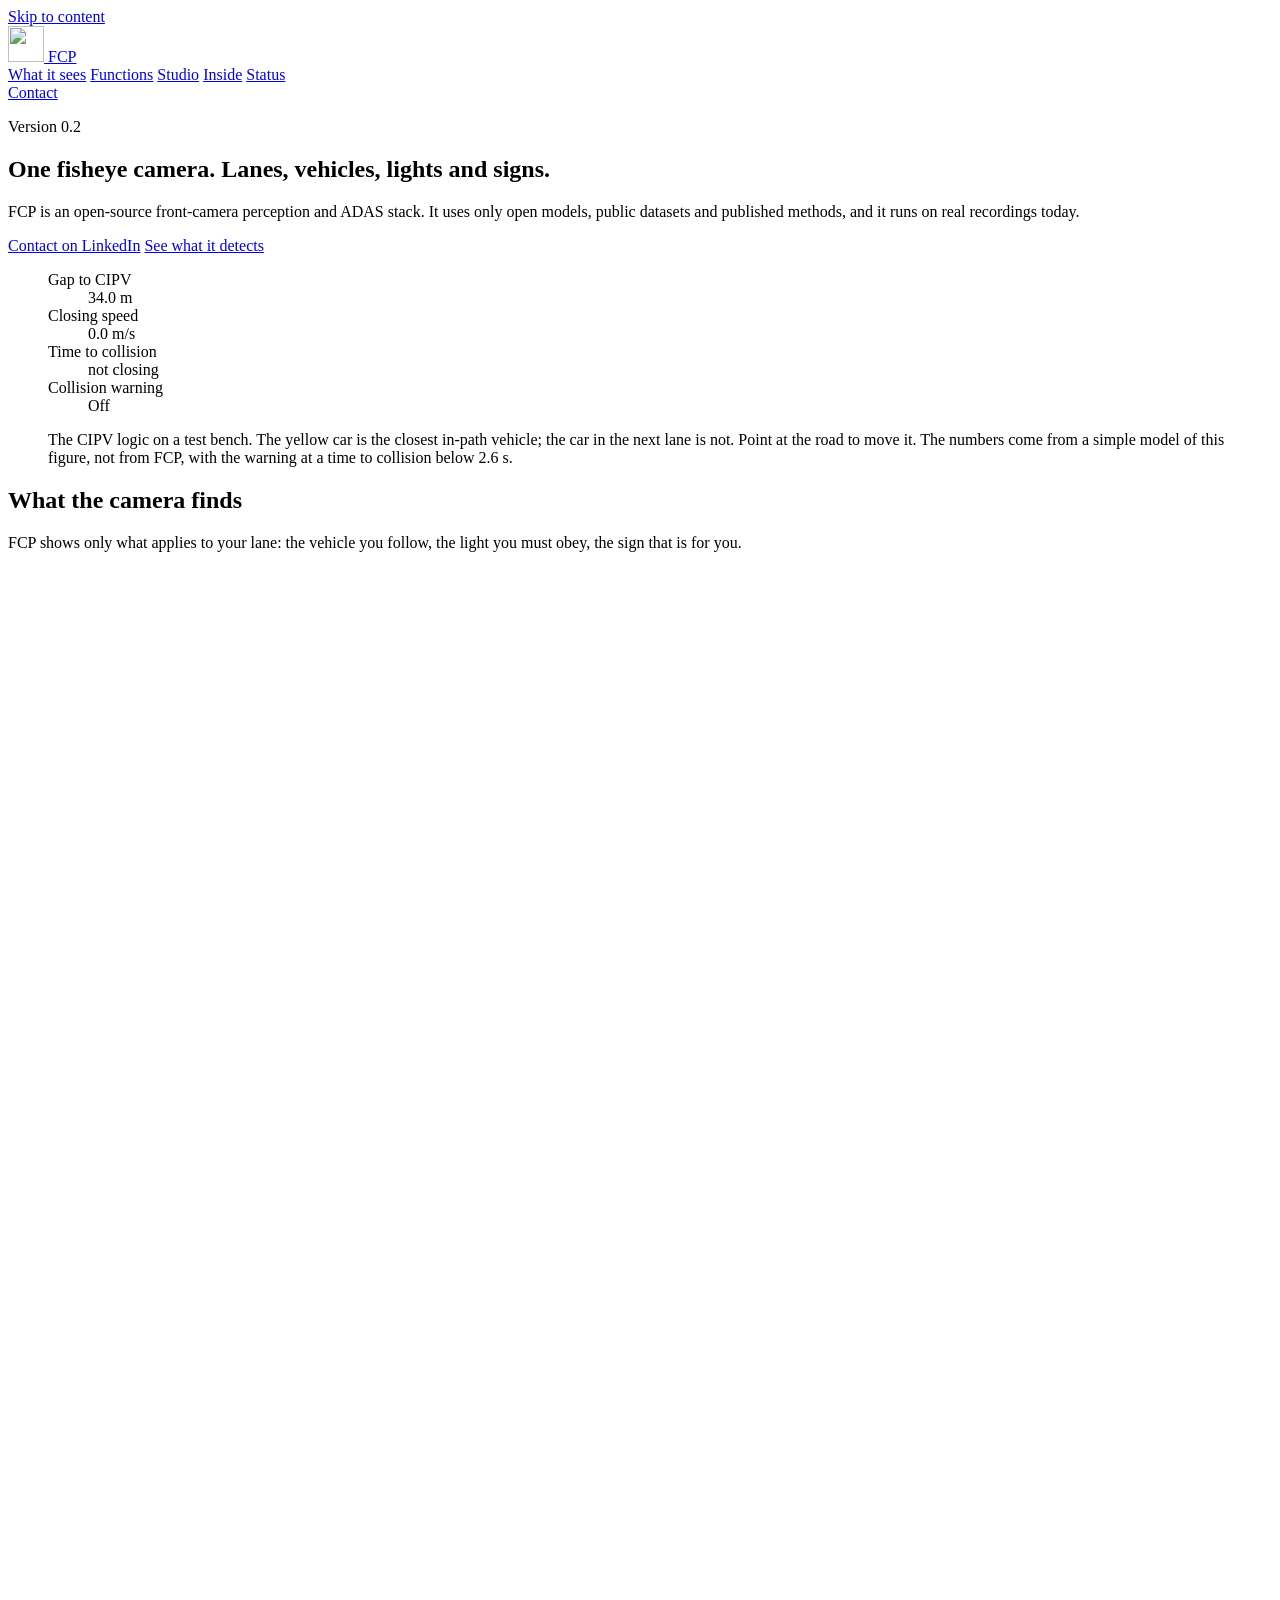
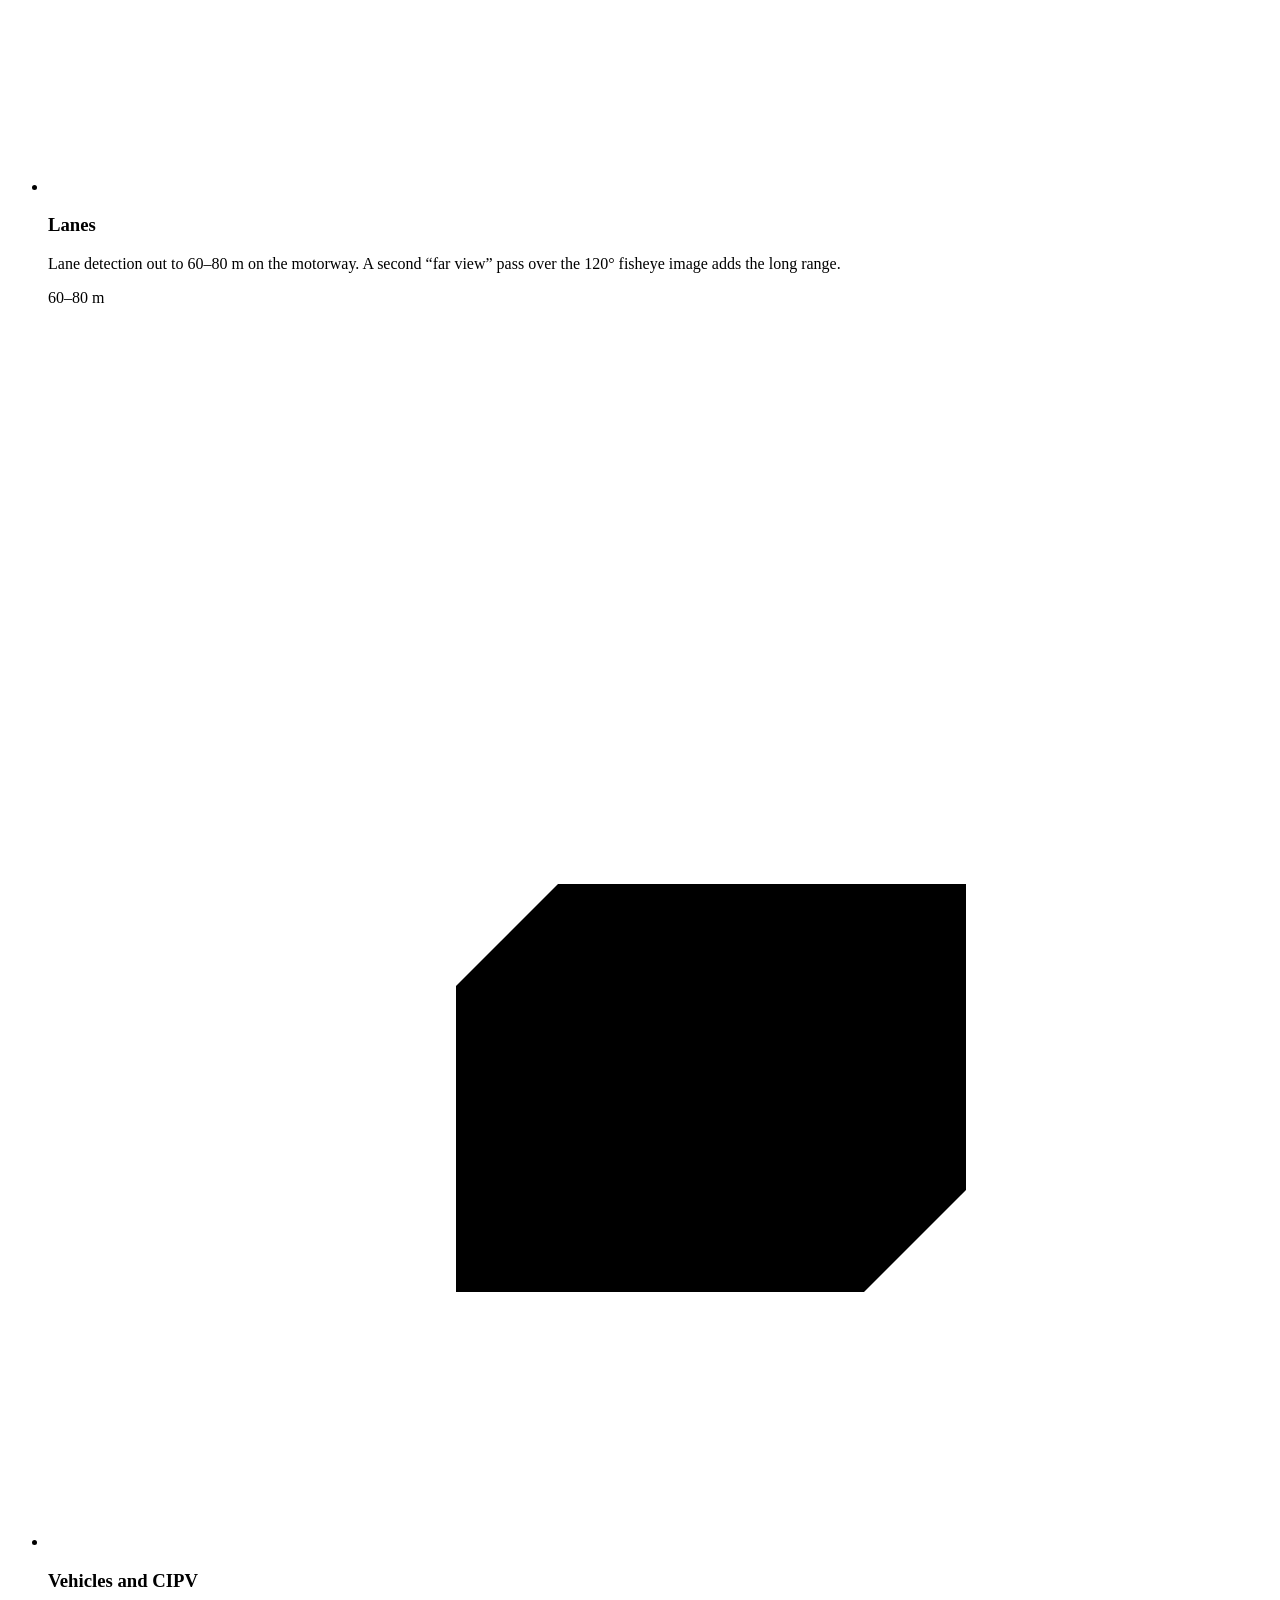
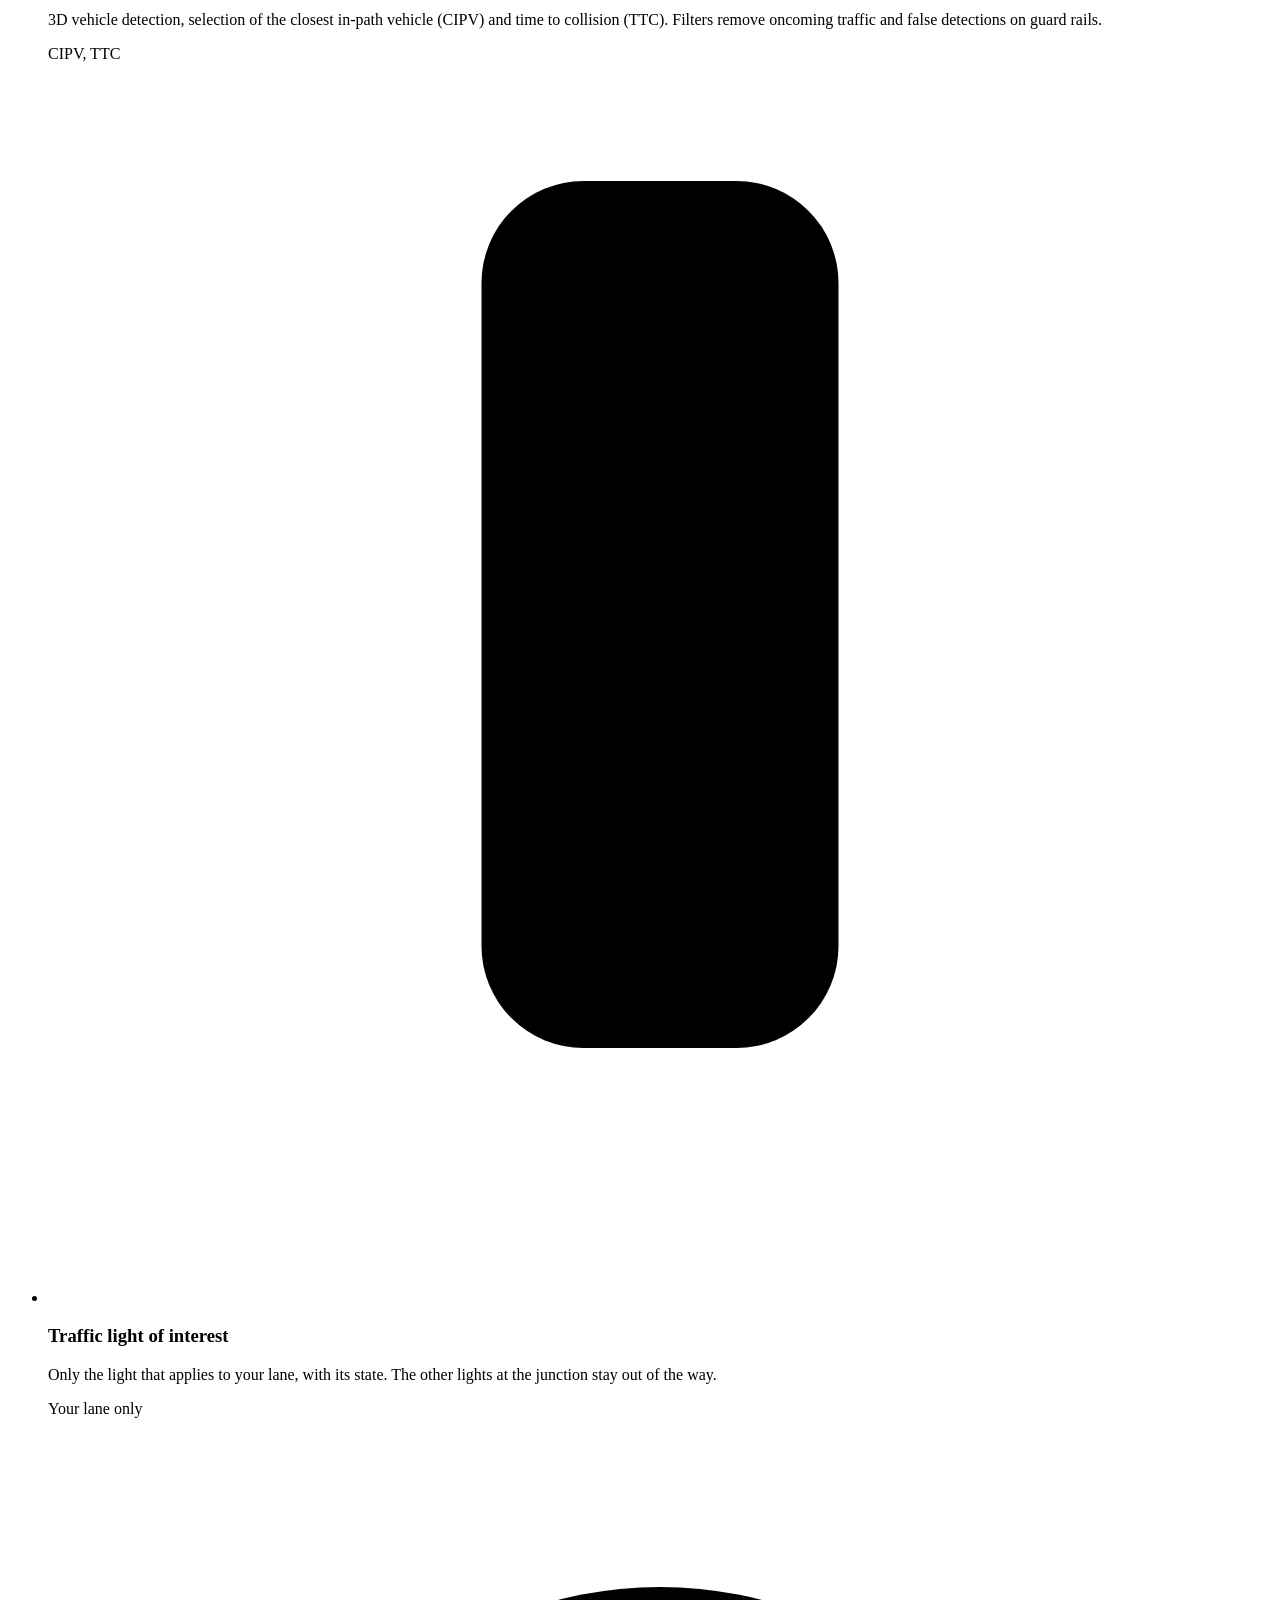
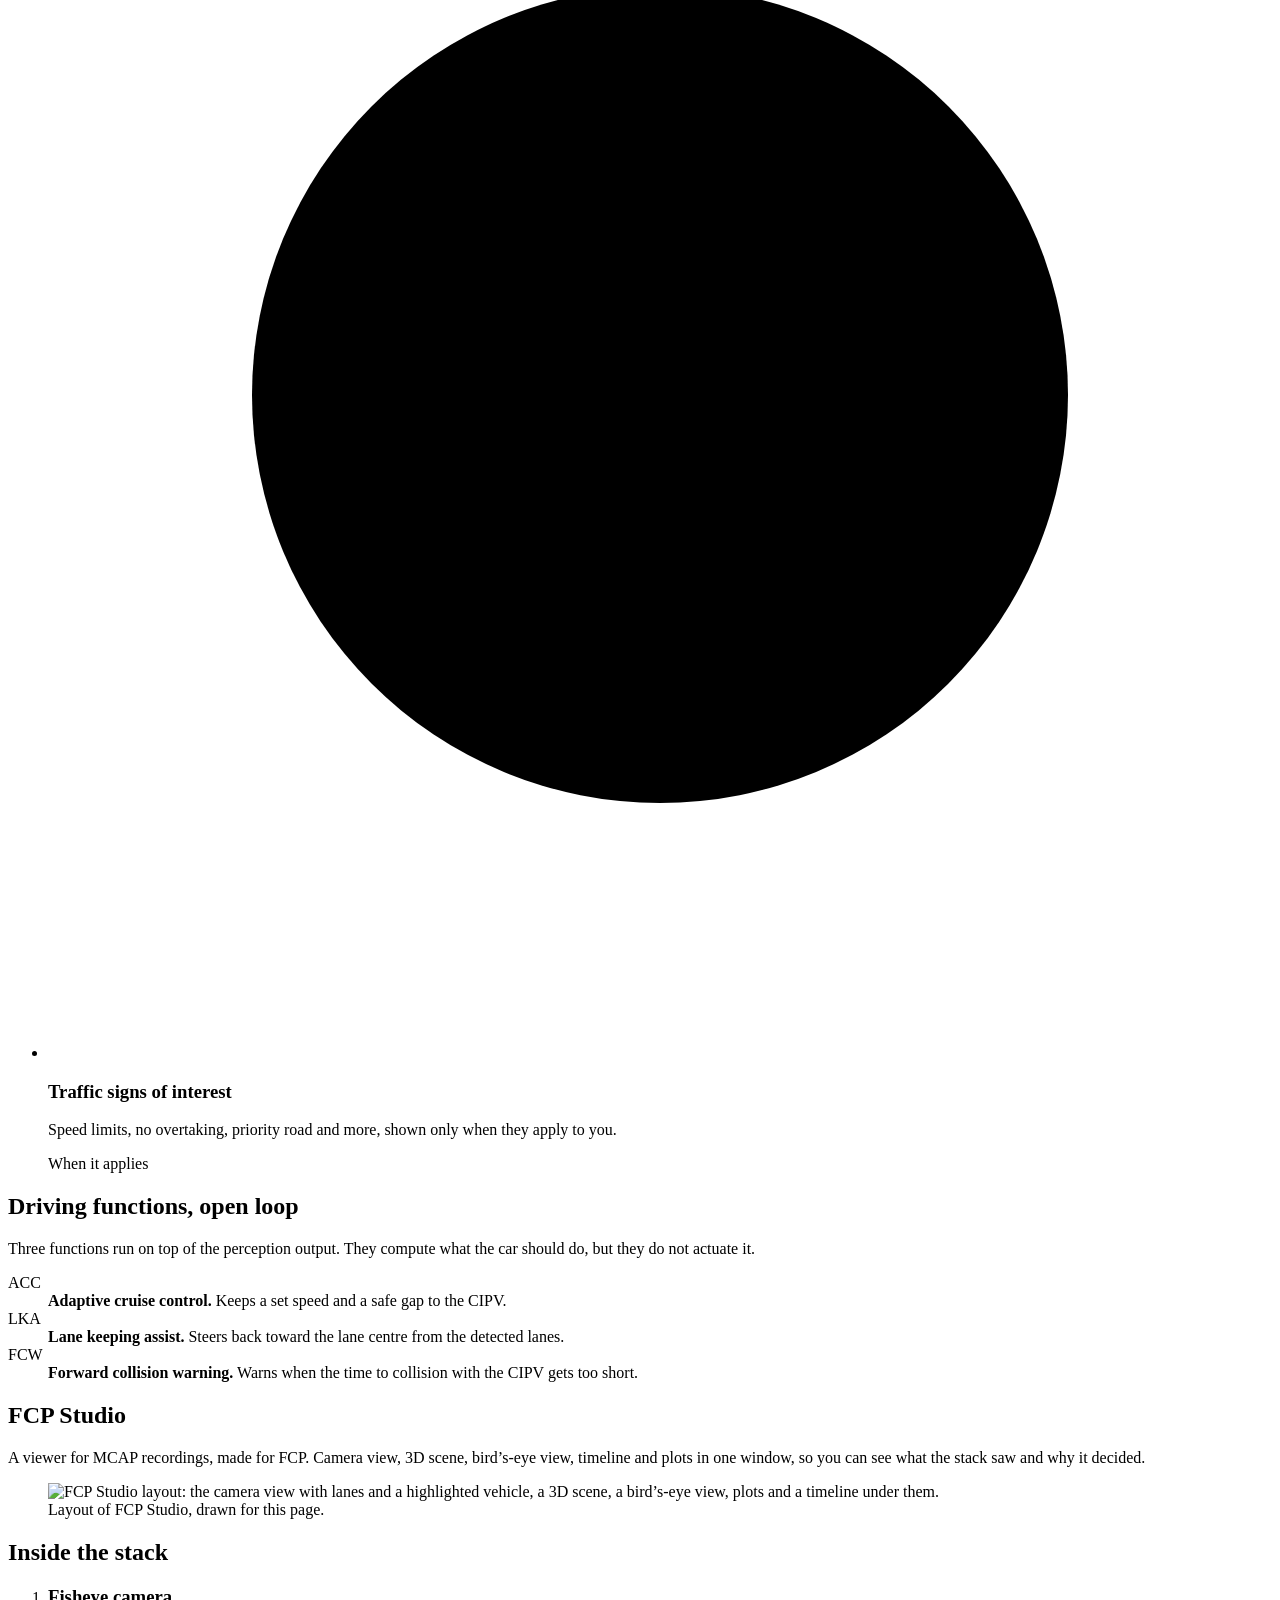
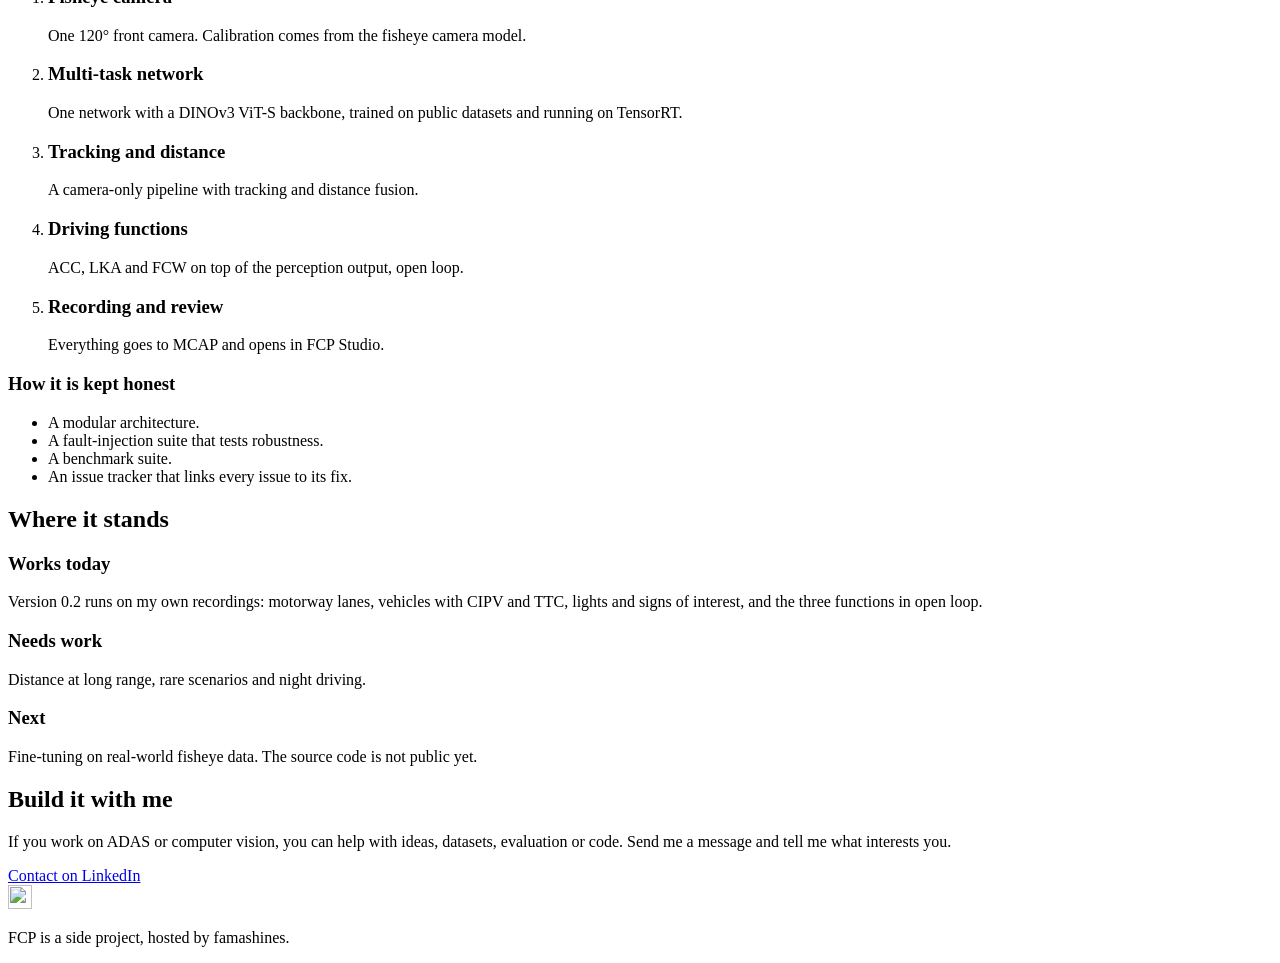
==== public/index.html @ 610fc3de "feat(page): add the product and landing page" ====
<!doctype html>
<html lang="en">
<head>
  <meta charset="utf-8">
  <meta name="viewport" content="width=device-width, initial-scale=1">
  <title>FCP: open-source front-camera perception and ADAS</title>
  <meta name="description" content="FCP is an open-source front-camera perception and ADAS stack: lanes to 60–80 m, vehicles with CIPV and TTC, traffic lights and signs of interest, and ACC, LKA and FCW running open loop.">
  <meta name="theme-color" content="#E3E6E8">
  <link rel="canonical" href="https://fcp.famashines.com/">
  <link rel="icon" href="/favicon.svg" type="image/svg+xml">
  <link rel="apple-touch-icon" href="/apple-touch-icon.png">
  <meta property="og:type" content="website">
  <meta property="og:url" content="https://fcp.famashines.com/">
  <meta property="og:title" content="FCP: open-source front-camera perception and ADAS">
  <meta property="og:description" content="One fisheye camera. Lanes, vehicles, traffic lights and signs, built only from open models, public datasets and published methods.">
  <meta property="og:image" content="https://fcp.famashines.com/og.png">
  <meta property="og:image:width" content="1200">
  <meta property="og:image:height" content="630">
  <meta name="twitter:card" content="summary_large_image">
  <link rel="preload" href="/assets/fonts/overpass.woff2" as="font" type="font/woff2" crossorigin>
  <link rel="stylesheet" href="/assets/bench.css">
  <link rel="stylesheet" href="/styles.css">
  <script type="module" src="/assets/bench.js"></script>
</head>
<body>
  <a class="skip" href="#main">Skip to content</a>
  <header class="top">
    <a class="brand" href="/" aria-label="FCP home">
      <img src="/assets/brand/fcp-mark.svg" alt="" width="36" height="36">
      <span>FCP</span>
    </a>
    <nav aria-label="Sections">
      <a href="#sees">What it sees</a>
      <a href="#functions">Functions</a>
      <a href="#studio">Studio</a>
      <a href="#inside">Inside</a>
      <a href="#status">Status</a>
    </nav>
    <a class="button button-small" href="https://www.linkedin.com/" rel="noopener">Contact</a>
  </header>

  <main id="main">
    <section class="hero" aria-labelledby="hero-title">
      <div class="hero-text">
        <p class="version">Version 0.2</p>
        <h1 id="hero-title">One fisheye camera. Lanes, vehicles, lights and signs.</h1>
        <p class="lede">FCP is an open-source front-camera perception and ADAS stack. It uses only open models, public datasets and published methods, and it runs on real recordings today.</p>
        <div class="actions">
          <a class="button" href="https://www.linkedin.com/" rel="noopener">Contact on LinkedIn</a>
          <a class="button button-quiet" href="#sees">See what it detects</a>
        </div>
      </div>

      <figure class="bench iso" data-theme="light" data-bench data-fcw="off">
        <div class="bench-art" data-bench-art tabindex="0" role="slider" aria-label="Test bench. Point at the road or use the arrow keys to move the target car." aria-valuemin="3" aria-valuemax="36" aria-valuenow="34" aria-valuetext="Gap 34 metres, forward collision warning off"></div>
        <dl class="readout">
          <div><dt>Gap to CIPV</dt><dd data-out="gap">34.0 m</dd></div>
          <div><dt>Closing speed</dt><dd data-out="closing">0.0 m/s</dd></div>
          <div><dt>Time to collision</dt><dd data-out="ttc">not closing</dd></div>
          <div class="readout-fcw"><dt>Collision warning</dt><dd data-out="fcw">Off</dd></div>
        </dl>
        <figcaption>The CIPV logic on a test bench. The yellow car is the closest in-path vehicle; the car in the next lane is not. Point at the road to move it. The numbers come from a simple model of this figure, not from FCP, with the warning at a time to collision below 2.6 s.</figcaption>
      </figure>
    </section>

    <section class="sees" id="sees" aria-labelledby="sees-title">
      <h2 id="sees-title">What the camera finds</h2>
      <p class="section-lede">FCP shows only what applies to your lane: the vehicle you follow, the light you must obey, the sign that is for you.</p>
      <ul class="finds">
        <li>
          <svg class="pict" viewBox="0 0 48 48" aria-hidden="true"><path class="pict-line" d="M4 20h40M10 44 21 24M38 44 27 24"/><path class="pict-faint" d="M24 44v-4M24 35v-4M24 27v-2"/></svg>
          <div>
            <h3>Lanes</h3>
            <p>Lane detection out to 60–80 m on the motorway. A second “far view” pass over the 120° fisheye image adds the long range.</p>
          </div>
          <p class="spec">60–80 m</p>
        </li>
        <li>
          <svg class="pict" viewBox="0 0 48 48" aria-hidden="true"><path class="pict-faint" d="M4 44 18 18M44 44 30 18"/><path class="pict-mark" d="M16 26h16v12H16z"/><path class="pict-line" d="M16 26l4-4h16l-4 4M32 26v12l4-4V22"/></svg>
          <div>
            <h3>Vehicles and CIPV</h3>
            <p>3D vehicle detection, selection of the closest in-path vehicle (CIPV) and time to collision (TTC). Filters remove oncoming traffic and false detections on guard rails.</p>
          </div>
          <p class="spec">CIPV, TTC</p>
        </li>
        <li>
          <svg class="pict" viewBox="0 0 48 48" aria-hidden="true"><rect class="pict-line" x="17" y="4" width="14" height="34" rx="4"/><circle class="pict-faint" cx="24" cy="12" r="3.5"/><circle class="pict-mark" cx="24" cy="21" r="3.5"/><circle class="pict-faint" cx="24" cy="30" r="3.5"/><path class="pict-line" d="M24 38v6"/></svg>
          <div>
            <h3>Traffic light of interest</h3>
            <p>Only the light that applies to your lane, with its state. The other lights at the junction stay out of the way.</p>
          </div>
          <p class="spec">Your lane only</p>
        </li>
        <li>
          <svg class="pict" viewBox="0 0 48 48" aria-hidden="true"><circle class="pict-sign" cx="24" cy="22" r="16"/><text class="pict-text" x="24" y="27.5" text-anchor="middle">80</text><path class="pict-line" d="M24 38v6"/></svg>
          <div>
            <h3>Traffic signs of interest</h3>
            <p>Speed limits, no overtaking, priority road and more, shown only when they apply to you.</p>
          </div>
          <p class="spec">When it applies</p>
        </li>
      </ul>
    </section>

    <section class="functions" id="functions" aria-labelledby="functions-title">
      <h2 id="functions-title">Driving functions, open loop</h2>
      <p class="section-lede">Three functions run on top of the perception output. They compute what the car should do, but they do not actuate it.</p>
      <dl class="fn">
        <div><dt>ACC</dt><dd><strong>Adaptive cruise control.</strong> Keeps a set speed and a safe gap to the CIPV.</dd></div>
        <div><dt>LKA</dt><dd><strong>Lane keeping assist.</strong> Steers back toward the lane centre from the detected lanes.</dd></div>
        <div><dt>FCW</dt><dd><strong>Forward collision warning.</strong> Warns when the time to collision with the CIPV gets too short.</dd></div>
      </dl>
    </section>

    <section class="studio" id="studio" aria-labelledby="studio-title">
      <div class="studio-text">
        <h2 id="studio-title">FCP Studio</h2>
        <p>A viewer for MCAP recordings, made for FCP. Camera view, 3D scene, bird’s-eye view, timeline and plots in one window, so you can see what the stack saw and why it decided.</p>
      </div>
      <figure class="studio-shot">
        <img src="/assets/studio.svg" alt="FCP Studio layout: the camera view with lanes and a highlighted vehicle, a 3D scene, a bird’s-eye view, plots and a timeline under them." width="960" height="560">
        <figcaption>Layout of FCP Studio, drawn for this page.</figcaption>
      </figure>
    </section>

    <section class="inside" id="inside" aria-labelledby="inside-title">
      <h2 id="inside-title">Inside the stack</h2>
      <ol class="flow">
        <li><h3>Fisheye camera</h3><p>One 120° front camera. Calibration comes from the fisheye camera model.</p></li>
        <li><h3>Multi-task network</h3><p>One network with a DINOv3 ViT-S backbone, trained on public datasets and running on TensorRT.</p></li>
        <li><h3>Tracking and distance</h3><p>A camera-only pipeline with tracking and distance fusion.</p></li>
        <li><h3>Driving functions</h3><p>ACC, LKA and FCW on top of the perception output, open loop.</p></li>
        <li><h3>Recording and review</h3><p>Everything goes to MCAP and opens in FCP Studio.</p></li>
      </ol>
      <div class="practice">
        <h3>How it is kept honest</h3>
        <ul>
          <li>A modular architecture.</li>
          <li>A fault-injection suite that tests robustness.</li>
          <li>A benchmark suite.</li>
          <li>An issue tracker that links every issue to its fix.</li>
        </ul>
      </div>
    </section>

    <section class="status" id="status" aria-labelledby="status-title">
      <h2 id="status-title">Where it stands</h2>
      <div class="status-grid">
        <div>
          <h3>Works today</h3>
          <p>Version 0.2 runs on my own recordings: motorway lanes, vehicles with CIPV and TTC, lights and signs of interest, and the three functions in open loop.</p>
        </div>
        <div>
          <h3>Needs work</h3>
          <p>Distance at long range, rare scenarios and night driving.</p>
        </div>
        <div>
          <h3>Next</h3>
          <p>Fine-tuning on real-world fisheye data. The source code is not public yet.</p>
        </div>
      </div>
    </section>

    <section class="join" id="join" aria-labelledby="join-title">
      <h2 id="join-title">Build it with me</h2>
      <p>If you work on ADAS or computer vision, you can help with ideas, datasets, evaluation or code. Send me a message and tell me what interests you.</p>
      <a class="button" href="https://www.linkedin.com/" rel="noopener">Contact on LinkedIn</a>
    </section>
  </main>

  <footer class="foot">
    <img src="/assets/brand/fcp-mark.svg" alt="" width="24" height="24">
    <p>FCP is a side project, hosted by famashines.</p>
  </footer>
</body>
</html>
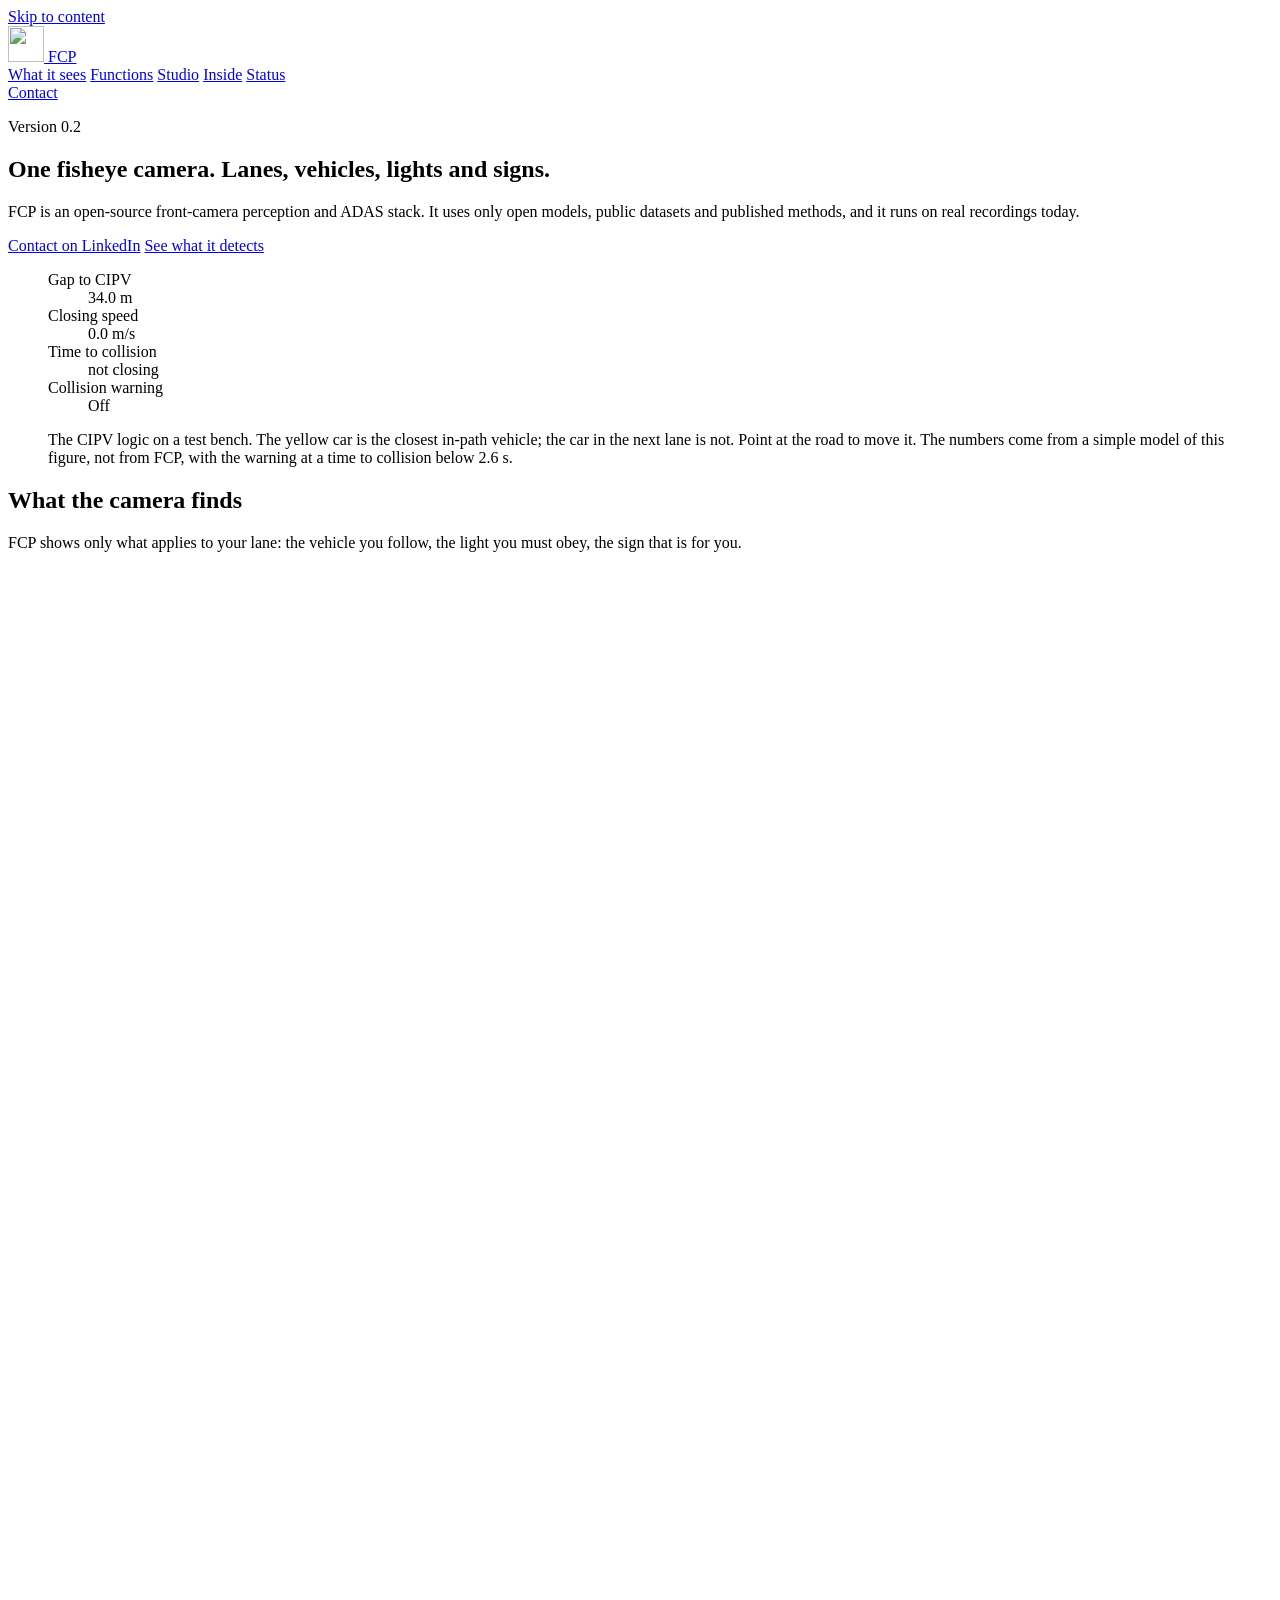
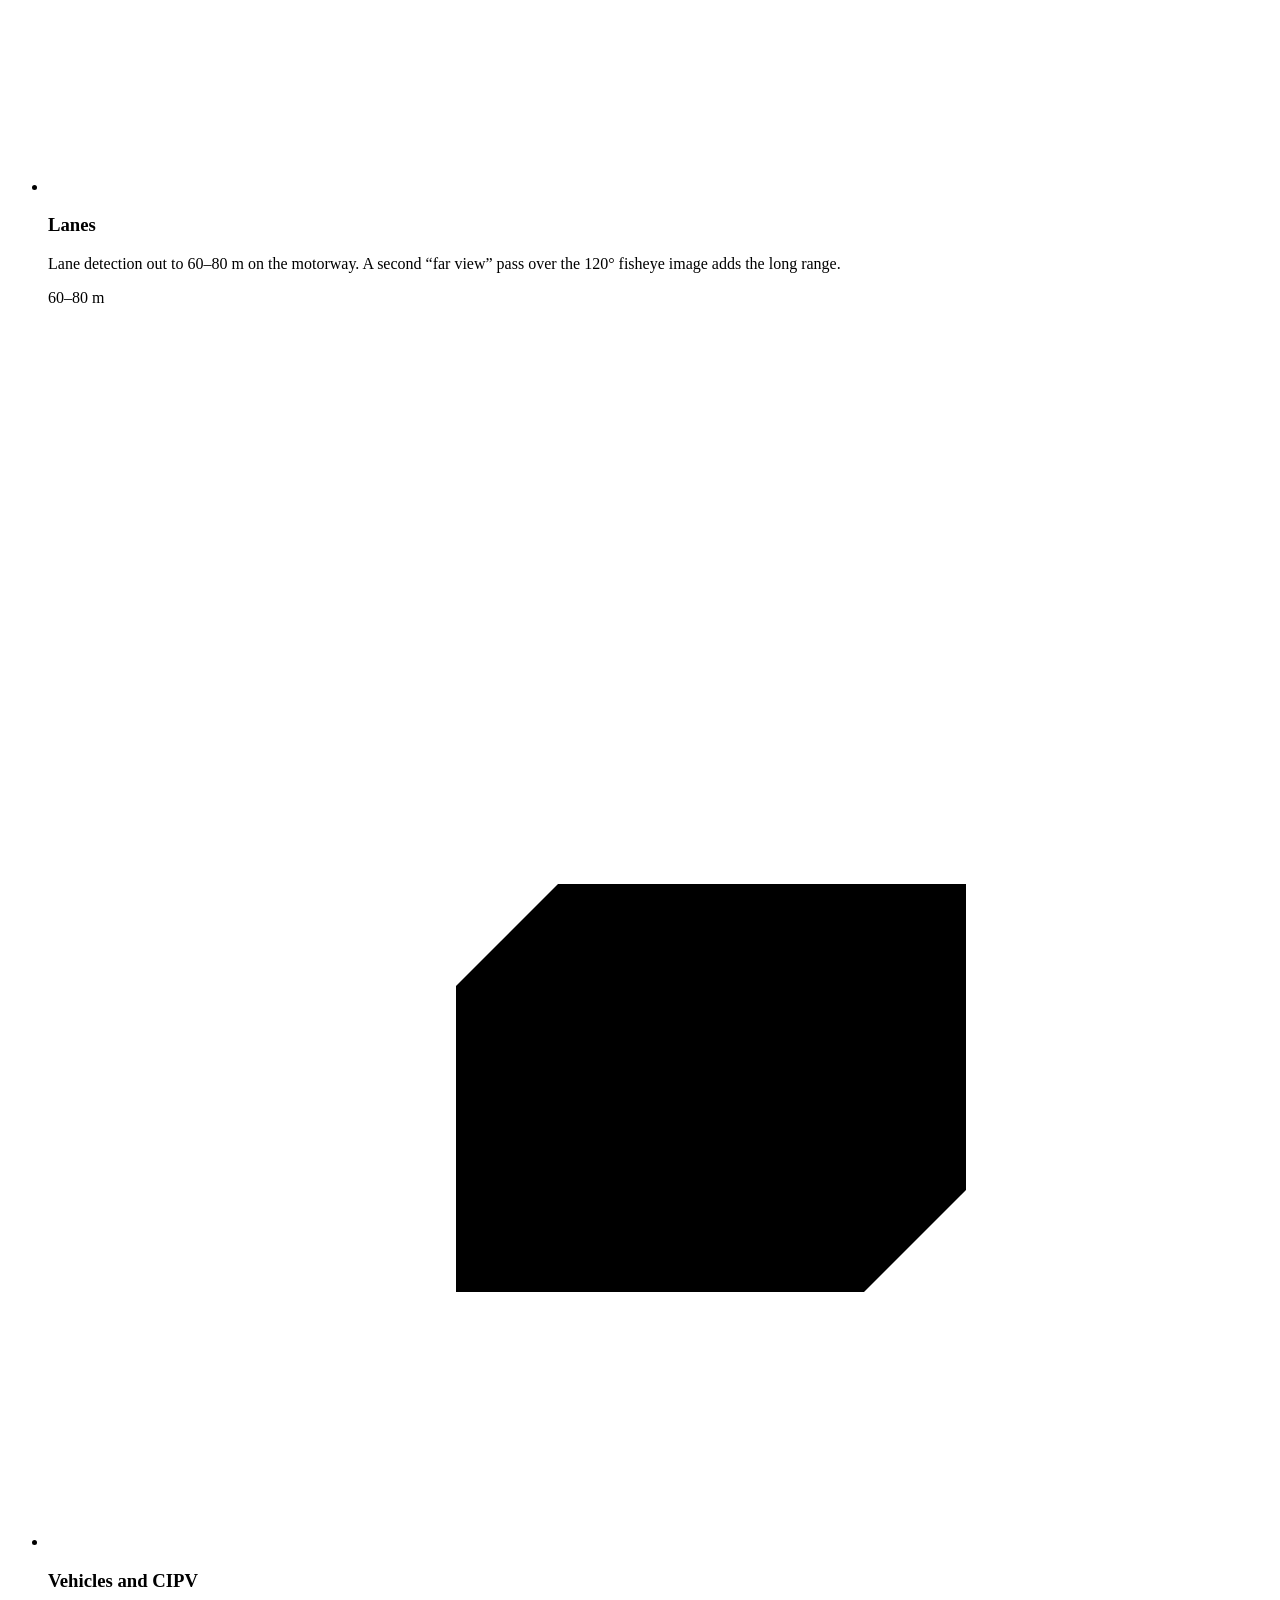
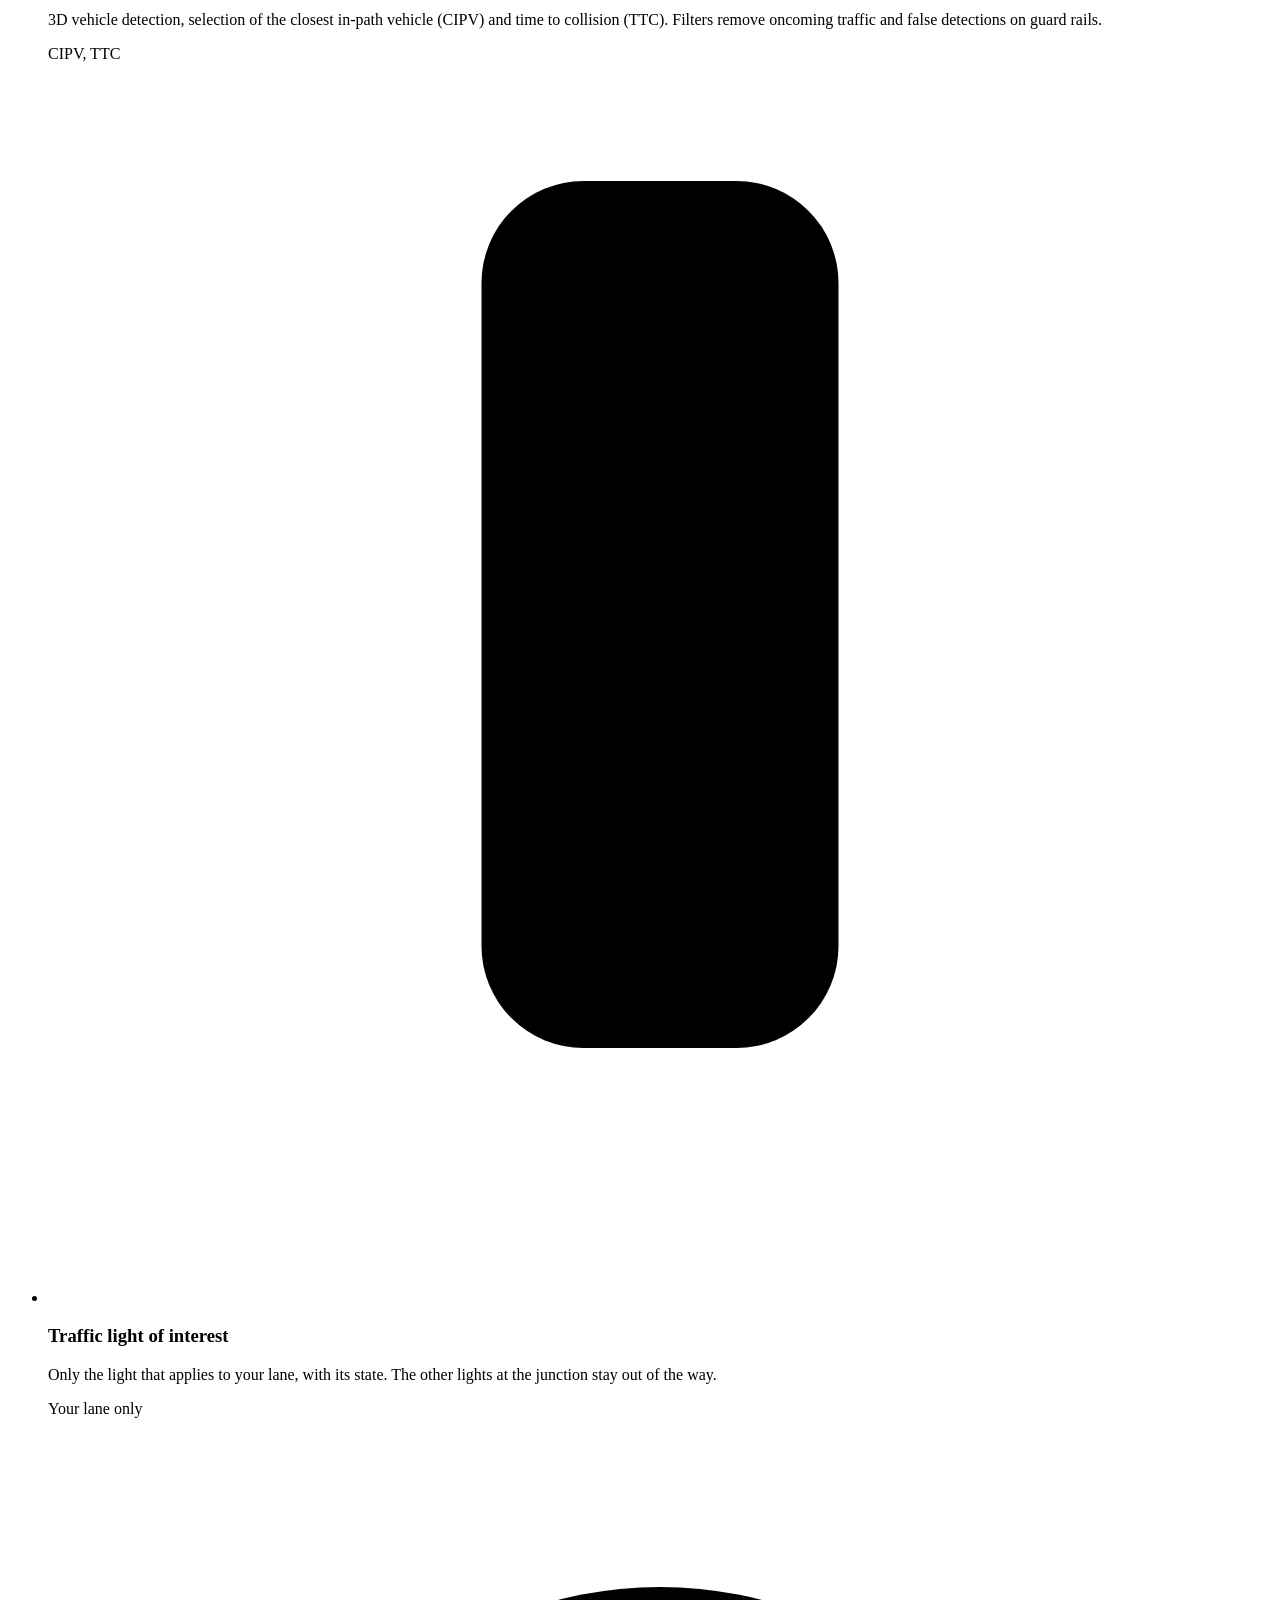
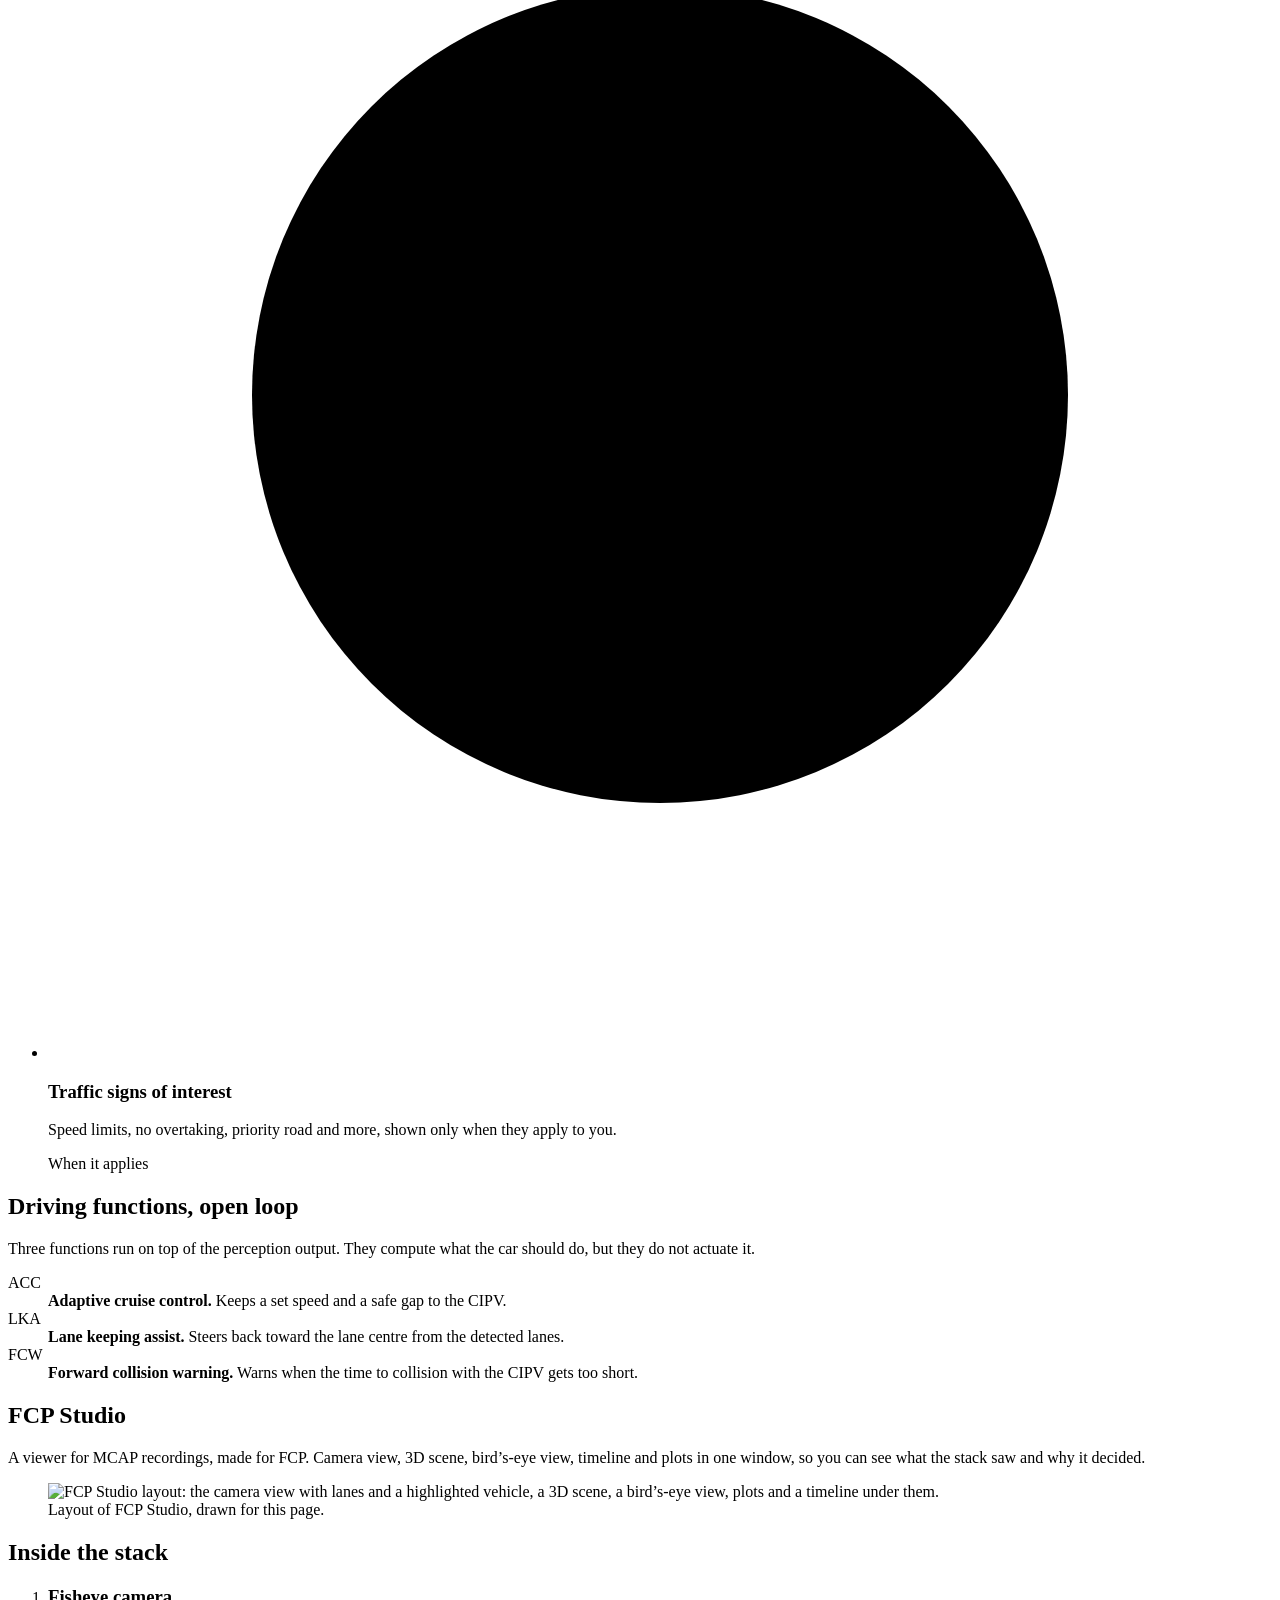
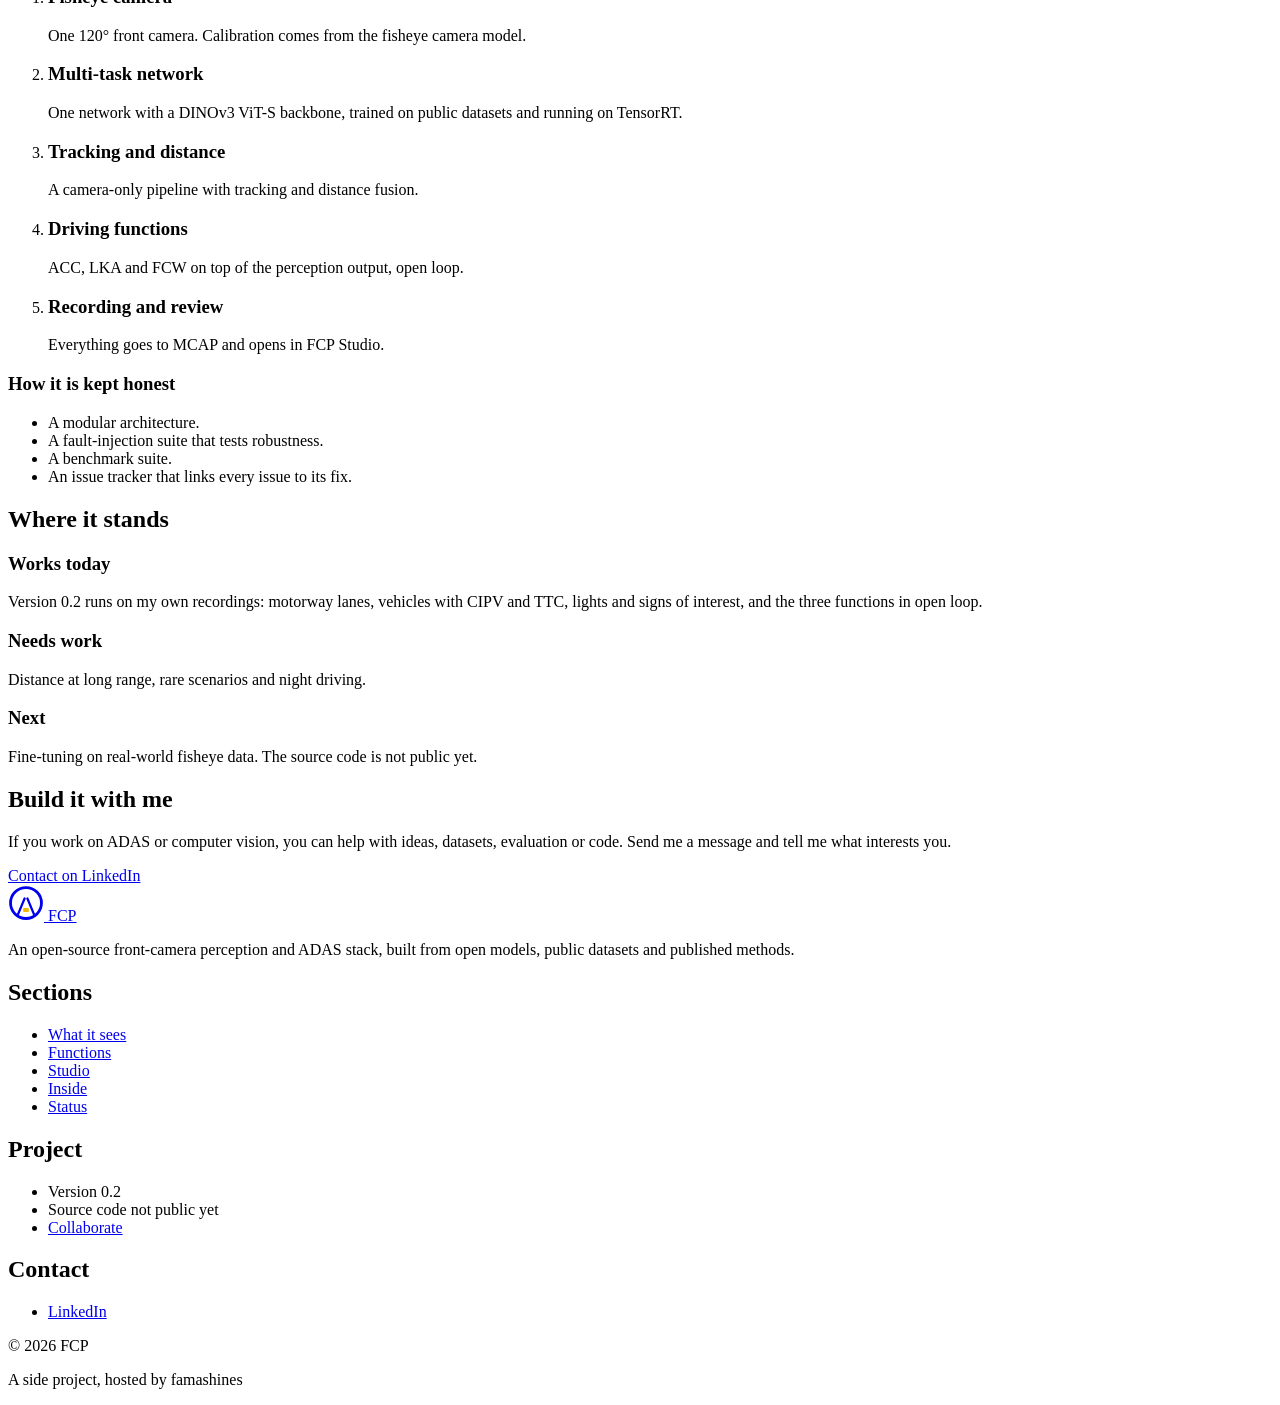
==== commit 9134b782: "feat(page): make the header sticky and give the footer columns" ====
--- a/public/index.html
+++ b/public/index.html
@@ -21,6 +21,7 @@
   <link rel="stylesheet" href="/assets/bench.css">
   <link rel="stylesheet" href="/styles.css">
   <script type="module" src="/assets/bench.js"></script>
+  <script type="module" src="/assets/site.js"></script>
 </head>
 <body>
   <a class="skip" href="#main">Skip to content</a>
@@ -169,8 +170,43 @@
   </main>
 
   <footer class="foot">
-    <img src="/assets/brand/fcp-mark.svg" alt="" width="24" height="24">
-    <p>FCP is a side project, hosted by famashines.</p>
+    <div class="foot-main">
+      <div class="foot-brand">
+        <a class="brand" href="/" aria-label="FCP home">
+          <svg viewBox="0 0 64 64" width="36" height="36" aria-hidden="true"><defs><clipPath id="foot-lens"><circle cx="32" cy="32" r="26"/></clipPath></defs><circle cx="32" cy="32" r="27.5" fill="none" stroke="currentColor" stroke-width="5"/><g clip-path="url(#foot-lens)" fill="none" stroke="currentColor" stroke-width="4" stroke-linecap="round"><path d="M12 66 29.5 24M52 66 34.5 24"/></g><rect x="27" y="41" width="10" height="7" rx="1.5" fill="#F2B705"/></svg>
+          <span>FCP</span>
+        </a>
+        <p>An open-source front-camera perception and ADAS stack, built from open models, public datasets and published methods.</p>
+      </div>
+      <nav class="foot-col" aria-labelledby="foot-sections">
+        <h2 id="foot-sections">Sections</h2>
+        <ul>
+          <li><a href="#sees">What it sees</a></li>
+          <li><a href="#functions">Functions</a></li>
+          <li><a href="#studio">Studio</a></li>
+          <li><a href="#inside">Inside</a></li>
+          <li><a href="#status">Status</a></li>
+        </ul>
+      </nav>
+      <div class="foot-col">
+        <h2>Project</h2>
+        <ul>
+          <li>Version 0.2</li>
+          <li>Source code not public yet</li>
+          <li><a href="#join">Collaborate</a></li>
+        </ul>
+      </div>
+      <div class="foot-col">
+        <h2>Contact</h2>
+        <ul>
+          <li><a href="https://www.linkedin.com/" rel="noopener">LinkedIn</a></li>
+        </ul>
+      </div>
+    </div>
+    <div class="foot-base">
+      <p>© 2026 FCP</p>
+      <p>A side project, hosted by famashines</p>
+    </div>
   </footer>
 </body>
 </html>
